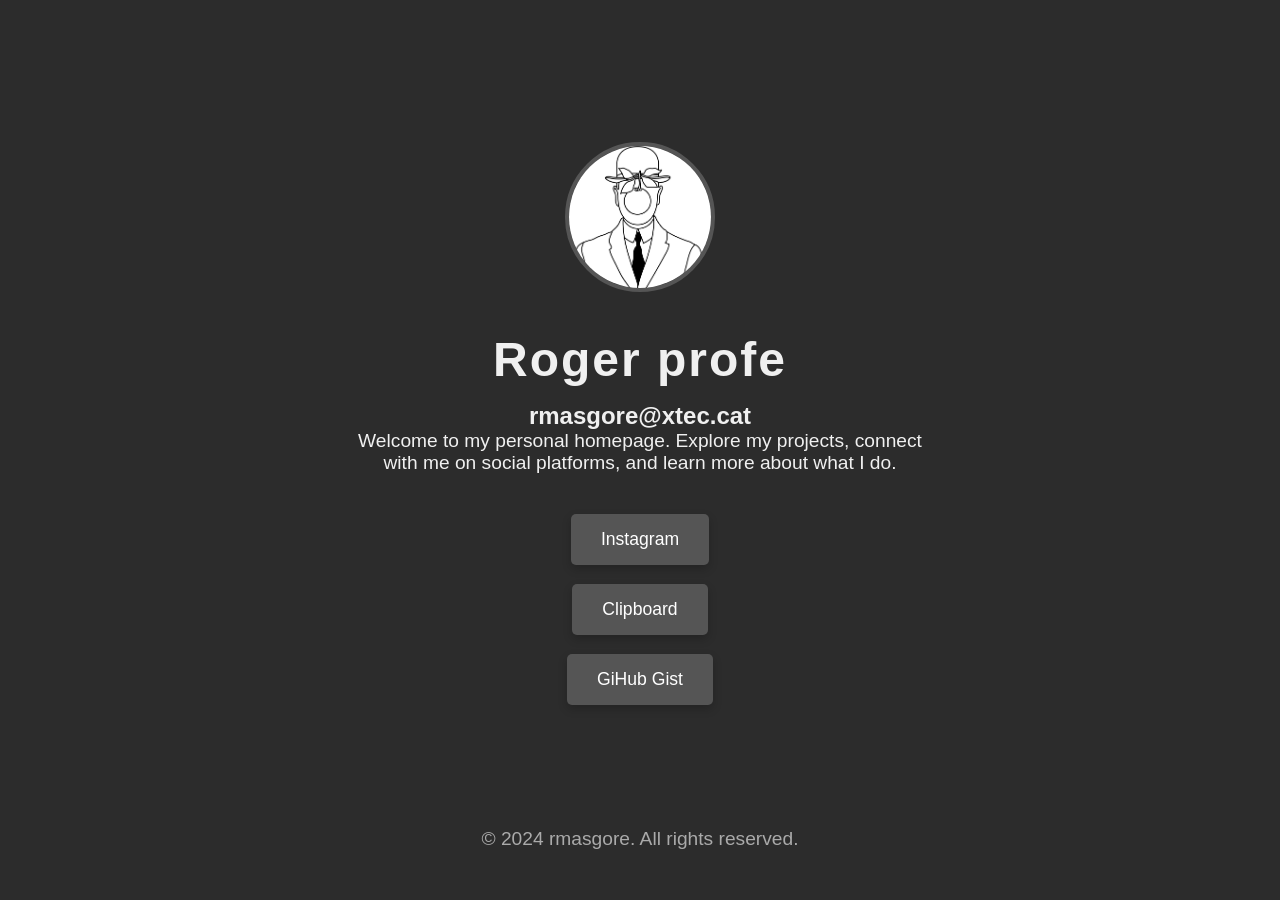
==== index.html @ 7fe9234c "Update index.html" ====
<!DOCTYPE html>
<html lang="en">
<head>
    <meta charset="UTF-8">
    <meta name="viewport" content="width=device-width, initial-scale=1.0">
    <title>Roger profe</title>
    <style>
        /* Reset and Base Styles */
        * {
            margin: 0;
            padding: 0;
            box-sizing: border-box;
        }
        body {
            background-color: #2c2c2c; /* Dark Grey */
            color: #f0f0f0;
            font-family: 'Segoe UI', Tahoma, Geneva, Verdana, sans-serif;
            display: flex;
            flex-direction: column;
            align-items: center;
            justify-content: center;
            min-height: 100vh;
            padding: 20px;
            text-align: center;
            position: relative;
        }
        h1 {
            font-size: 3rem;
            margin-top: 20px;
            margin-bottom: 15px;
            letter-spacing: 2px;
        }
        p {
            font-size: 1.2rem;
            margin-bottom: 40px;
            max-width: 600px;
        }

        /* Profile Picture Styles */
        .profile-picture {
            width: 150px;
            height: 150px;
            border-radius: 50%;
            object-fit: cover;
            border: 4px solid #555; /* Optional: Adds a border around the image */
            margin-bottom: 20px;
        }

        /* Updated Button Styles */
        .links {
            list-style: none;
            display: flex;
            flex-direction: column;
            gap: 15px;
            margin-bottom: 50px;
            padding: 0;
        }
        .links a {
            display: inline-block;
            text-decoration: none;
            color: #fff;
            background-color: #555; /* Grey Background */
            padding: 15px 30px;
            border-radius: 5px;
            font-size: 1.1rem;
            font-weight: 500;
            box-shadow: 0 4px 10px rgba(0, 0, 0, 0.2);
            transition: background-color 0.3s ease, transform 0.3s ease, box-shadow 0.3s ease;
            position: relative;
            overflow: hidden;
        }
        .links a::before {
            content: '';
            position: absolute;
            top: 50%;
            left: 50%;
            width: 300%;
            height: 300%;
            background: rgba(255, 255, 255, 0.1);
            border-radius: 5%;
            transform: translate(-50%, -50%) scale(0);
            transition: transform 0.5s ease;
            pointer-events: none;
        }
        .links a:hover {
            background-color: #777; /* Lighter Grey on Hover */
            transform: translateY(-3px);
            box-shadow: 0 8px 15px rgba(0, 0, 0, 0.3);
        }
        .links a:hover::before {
            transform: translate(-50%, -50%) scale(1);
        }

        /* Footer */
        footer {
            position: absolute;
            bottom: 10px;
            font-size: 0.9rem;
            color: #aaa;
        }

        /* Responsive Design */
        @media (max-width: 600px) {
            h1 {
                font-size: 2.5rem;
            }
            p {
                font-size: 1rem;
            }
            .links a {
                padding: 12px 25px;
                font-size: 1rem;
            }
            .profile-picture {
                width: 120px;
                height: 120px;
            }
        }
    </style>
</head>
<body>

    <!-- Profile Picture -->
    <img src="logo.png" alt="rmasgore's Profile Picture" class="profile-picture">

    <h1>Roger profe</h1>
    <h2>rmasgore@xtec.cat</h2>
    <p>Welcome to my personal homepage. Explore my projects, connect with me on social platforms, and learn more about what I do.</p>

    <ul class="links">
        <li><a href="https://instagram.com/rmasgore" target="_blank">Instagram</a></li>
        <li><a href="https://github.com/rmasgore/clipboard" target="_blank">Clipboard</a></li>
        <li><a href="https://gist.github.com/rmasgore" target="_blank">GiHub Gist</a></li>
    </ul>

    <footer>
        <p>&copy; 2024 rmasgore. All rights reserved.</p>
    </footer>

</body>
</html>
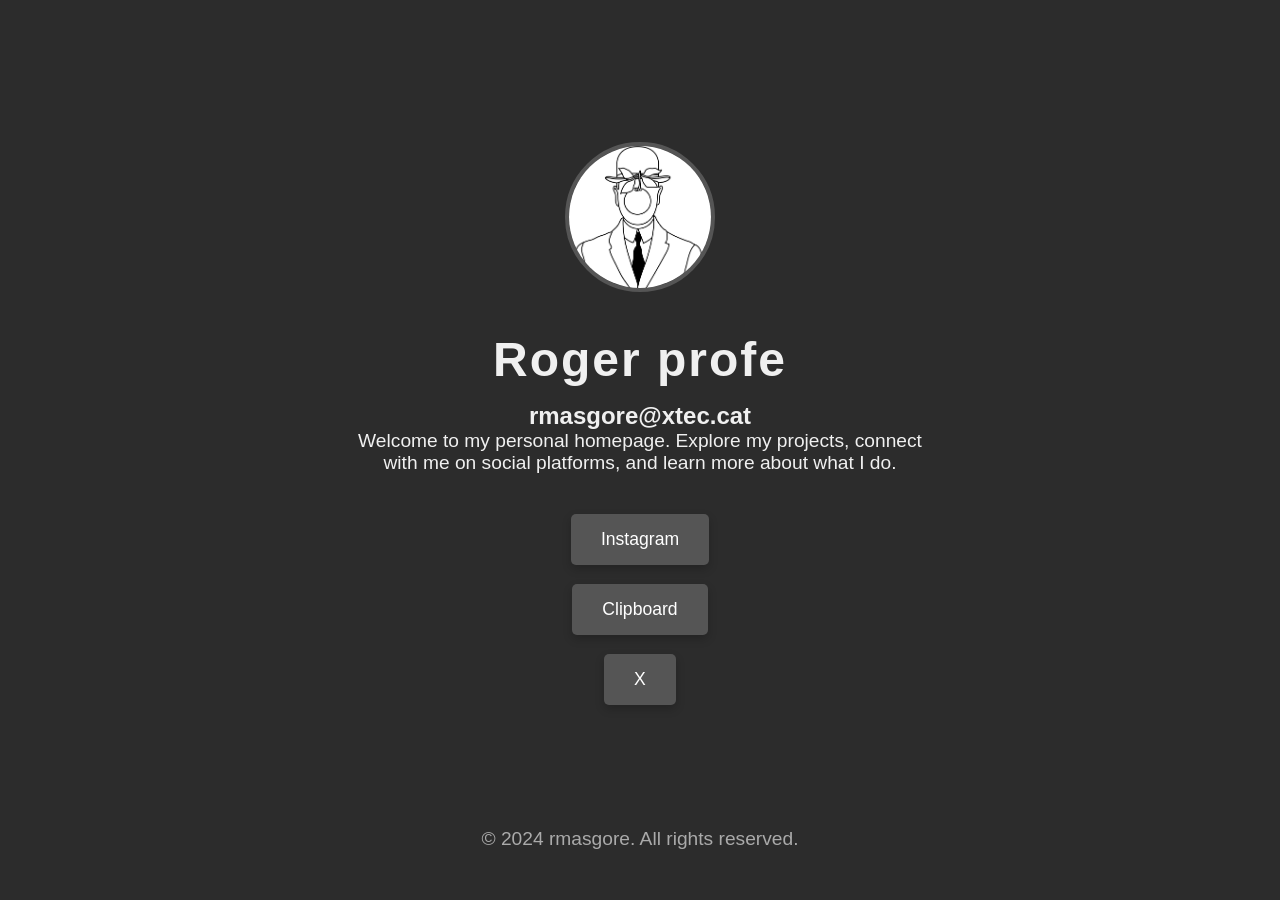
==== commit 960c1306: "Update index.html" ====
--- a/index.html
+++ b/index.html
@@ -130,7 +130,7 @@
     <ul class="links">
         <li><a href="https://instagram.com/rmasgore" target="_blank">Instagram</a></li>
         <li><a href="https://github.com/rmasgore/clipboard" target="_blank">Clipboard</a></li>
-        <li><a href="https://gist.github.com/rmasgore" target="_blank">GiHub Gist</a></li>
+        <li><a href="https://x.com/rmasgore" target="_blank">X</a></li>
     </ul>
 
     <footer>
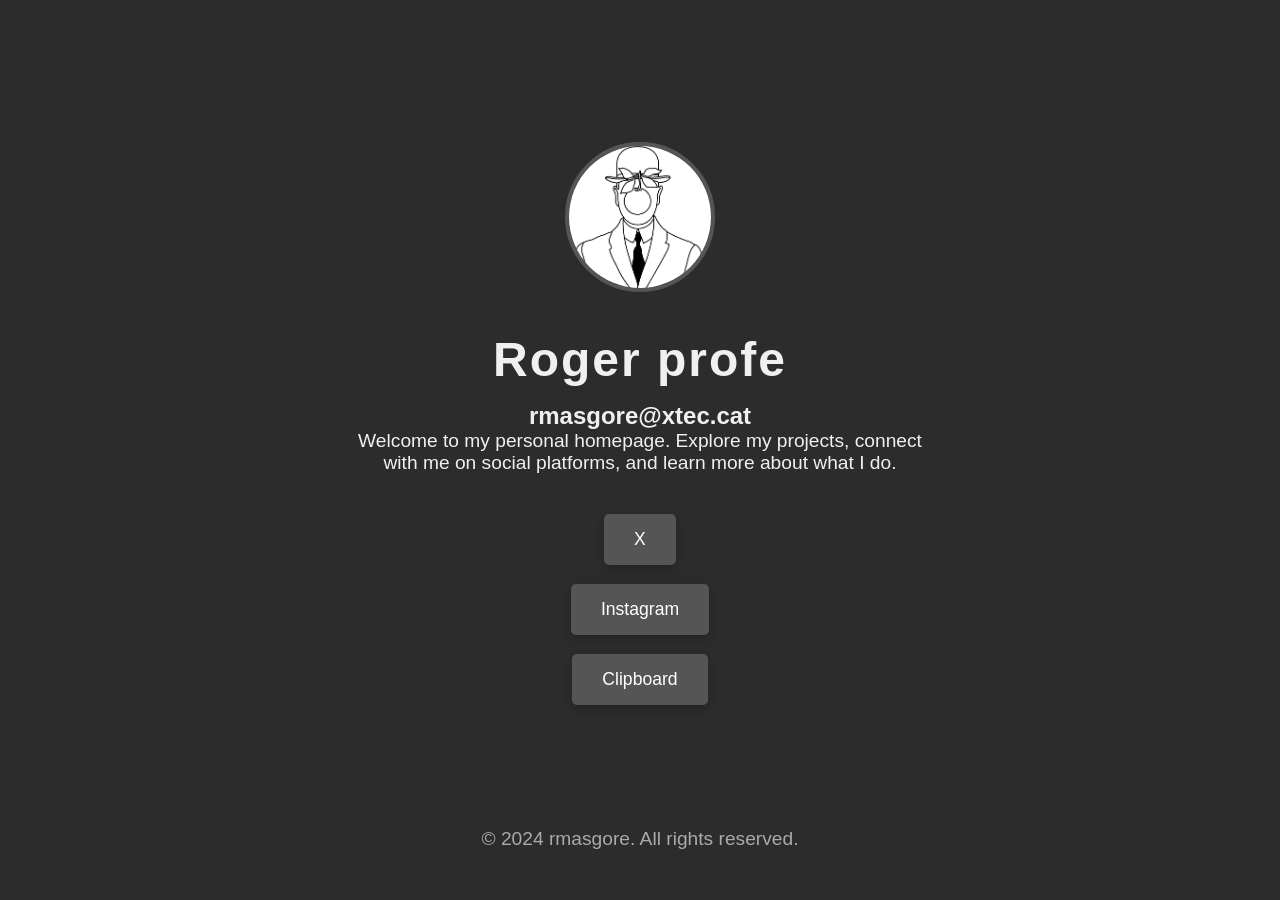
==== commit 0db38a0d: "Update index.html" ====
--- a/index.html
+++ b/index.html
@@ -128,9 +128,9 @@
     <p>Welcome to my personal homepage. Explore my projects, connect with me on social platforms, and learn more about what I do.</p>
 
     <ul class="links">
+        <li><a href="https://x.com/rmasgore" target="_blank">X</a></li>
         <li><a href="https://instagram.com/rmasgore" target="_blank">Instagram</a></li>
         <li><a href="https://github.com/rmasgore/clipboard" target="_blank">Clipboard</a></li>
-        <li><a href="https://x.com/rmasgore" target="_blank">X</a></li>
     </ul>
 
     <footer>
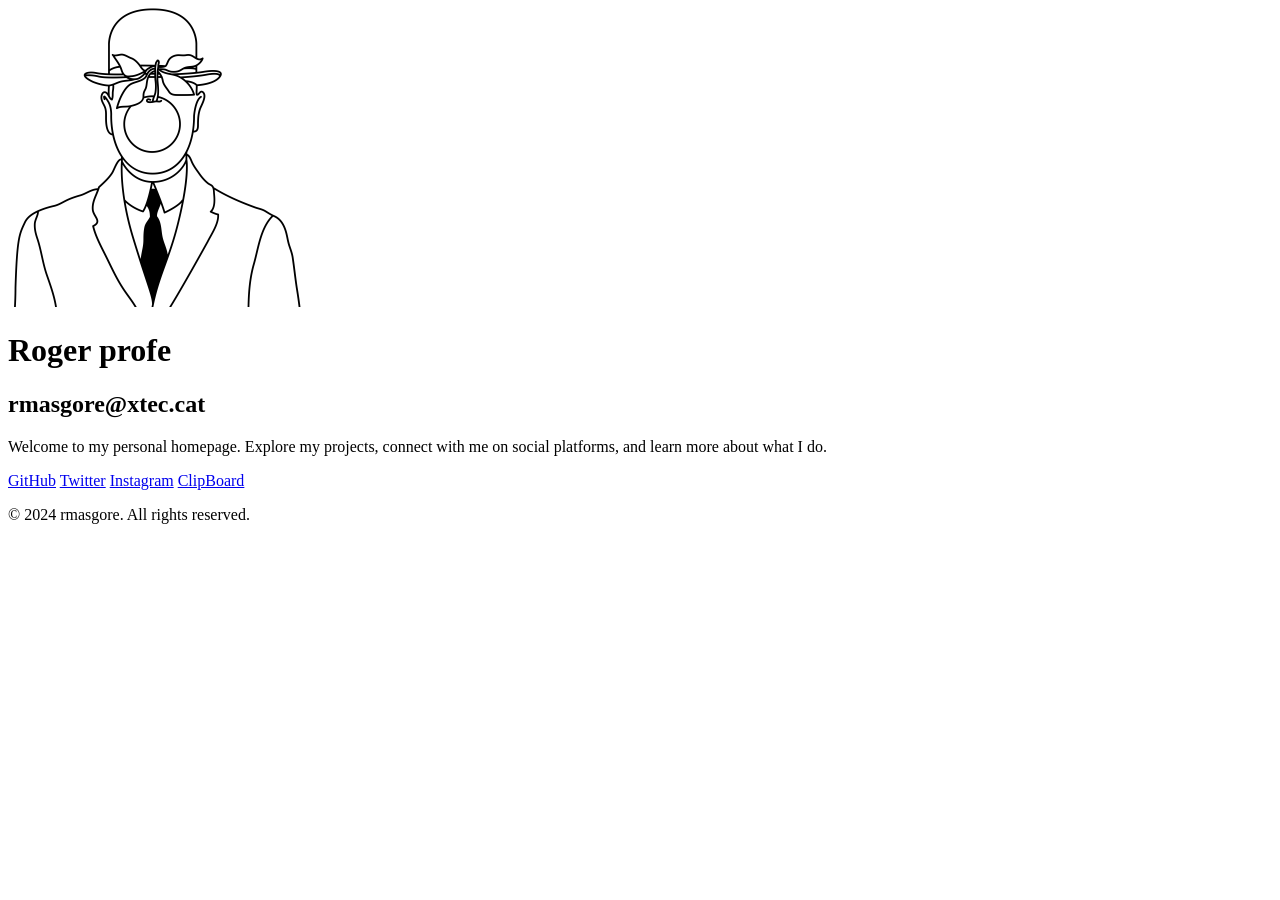
==== commit dea93152: "Update index.html" ====
--- a/index.html
+++ b/index.html
@@ -4,119 +4,7 @@
     <meta charset="UTF-8">
     <meta name="viewport" content="width=device-width, initial-scale=1.0">
     <title>Roger profe</title>
-    <style>
-        /* Reset and Base Styles */
-        * {
-            margin: 0;
-            padding: 0;
-            box-sizing: border-box;
-        }
-        body {
-            background-color: #2c2c2c; /* Dark Grey */
-            color: #f0f0f0;
-            font-family: 'Segoe UI', Tahoma, Geneva, Verdana, sans-serif;
-            display: flex;
-            flex-direction: column;
-            align-items: center;
-            justify-content: center;
-            min-height: 100vh;
-            padding: 20px;
-            text-align: center;
-            position: relative;
-        }
-        h1 {
-            font-size: 3rem;
-            margin-top: 20px;
-            margin-bottom: 15px;
-            letter-spacing: 2px;
-        }
-        p {
-            font-size: 1.2rem;
-            margin-bottom: 40px;
-            max-width: 600px;
-        }
-
-        /* Profile Picture Styles */
-        .profile-picture {
-            width: 150px;
-            height: 150px;
-            border-radius: 50%;
-            object-fit: cover;
-            border: 4px solid #555; /* Optional: Adds a border around the image */
-            margin-bottom: 20px;
-        }
-
-        /* Updated Button Styles */
-        .links {
-            list-style: none;
-            display: flex;
-            flex-direction: column;
-            gap: 15px;
-            margin-bottom: 50px;
-            padding: 0;
-        }
-        .links a {
-            display: inline-block;
-            text-decoration: none;
-            color: #fff;
-            background-color: #555; /* Grey Background */
-            padding: 15px 30px;
-            border-radius: 5px;
-            font-size: 1.1rem;
-            font-weight: 500;
-            box-shadow: 0 4px 10px rgba(0, 0, 0, 0.2);
-            transition: background-color 0.3s ease, transform 0.3s ease, box-shadow 0.3s ease;
-            position: relative;
-            overflow: hidden;
-        }
-        .links a::before {
-            content: '';
-            position: absolute;
-            top: 50%;
-            left: 50%;
-            width: 300%;
-            height: 300%;
-            background: rgba(255, 255, 255, 0.1);
-            border-radius: 5%;
-            transform: translate(-50%, -50%) scale(0);
-            transition: transform 0.5s ease;
-            pointer-events: none;
-        }
-        .links a:hover {
-            background-color: #777; /* Lighter Grey on Hover */
-            transform: translateY(-3px);
-            box-shadow: 0 8px 15px rgba(0, 0, 0, 0.3);
-        }
-        .links a:hover::before {
-            transform: translate(-50%, -50%) scale(1);
-        }
-
-        /* Footer */
-        footer {
-            position: absolute;
-            bottom: 10px;
-            font-size: 0.9rem;
-            color: #aaa;
-        }
-
-        /* Responsive Design */
-        @media (max-width: 600px) {
-            h1 {
-                font-size: 2.5rem;
-            }
-            p {
-                font-size: 1rem;
-            }
-            .links a {
-                padding: 12px 25px;
-                font-size: 1rem;
-            }
-            .profile-picture {
-                width: 120px;
-                height: 120px;
-            }
-        }
-    </style>
+    <link rel="stylesheet" href="styles.css">
 </head>
 <body>
 
@@ -127,11 +15,12 @@
     <h2>rmasgore@xtec.cat</h2>
     <p>Welcome to my personal homepage. Explore my projects, connect with me on social platforms, and learn more about what I do.</p>
 
-    <ul class="links">
-        <li><a href="https://x.com/rmasgore" target="_blank">X</a></li>
-        <li><a href="https://instagram.com/rmasgore" target="_blank">Instagram</a></li>
-        <li><a href="https://github.com/rmasgore/clipboard" target="_blank">Clipboard</a></li>
-    </ul>
+    <div class="links">
+        <a href="https://github.com/rmasgore" class="link" target="_blank">GitHub</a>
+        <a href="https://x.com/rmasgore" class="link" target="_blank">Twitter</a>
+        <a href="https://instagram.com/rmasgore" class="link" target="_blank">Instagram</a>
+        <a href="https://github.com/rmasgore/clipboard" class="link" target="_blank">ClipBoard</a>
+    </div>
 
     <footer>
         <p>&copy; 2024 rmasgore. All rights reserved.</p>
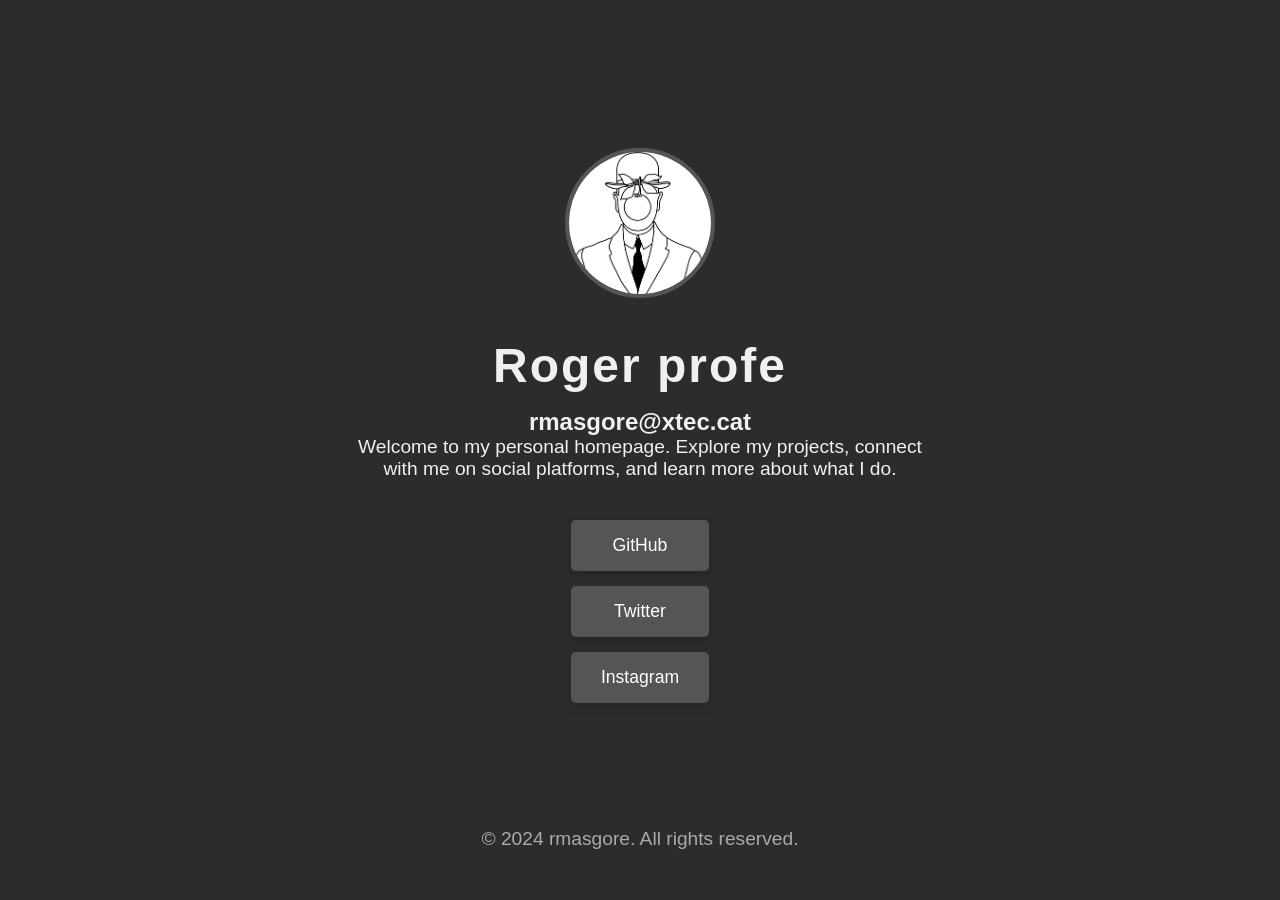
==== commit 3d79fd68: "Update index.html" ====
--- a/index.html
+++ b/index.html
@@ -19,7 +19,6 @@
         <a href="https://github.com/rmasgore" class="link" target="_blank">GitHub</a>
         <a href="https://x.com/rmasgore" class="link" target="_blank">Twitter</a>
         <a href="https://instagram.com/rmasgore" class="link" target="_blank">Instagram</a>
-        <a href="https://github.com/rmasgore/clipboard" class="link" target="_blank">ClipBoard</a>
     </div>
 
     <footer>
--- a/styles.css
+++ b/styles.css
@@ -0,0 +1,111 @@
+ /* Reset and Base Styles */
+ * {
+    margin: 0;
+    padding: 0;
+    box-sizing: border-box;
+}
+body {
+    background-color: #2c2c2c; /* Dark Grey */
+    color: #f0f0f0;
+    font-family: 'Segoe UI', Tahoma, Geneva, Verdana, sans-serif;
+    display: flex;
+    flex-direction: column;
+    align-items: center;
+    justify-content: center;
+    min-height: 100vh;
+    padding: 20px;
+    text-align: center;
+    position: relative;
+}
+h1 {
+    font-size: 3rem;
+    margin-top: 20px;
+    margin-bottom: 15px;
+    letter-spacing: 2px;
+}
+p {
+    font-size: 1.2rem;
+    margin-bottom: 40px;
+    max-width: 600px;
+}
+
+/* Profile Picture Styles */
+.profile-picture {
+    width: 150px;
+    height: 150px;
+    border-radius: 50%;
+    object-fit: cover;
+    border: 4px solid #555; /* Optional: Adds a border around the image */
+    margin-bottom: 20px;
+}
+
+/* Updated Button Styles */
+.links {
+    list-style: none;
+    display: flex;
+    flex-direction: column;
+    gap: 15px;
+    margin-bottom: 50px;
+    padding: 0;
+}
+.links a {
+    display: inline-block;
+    text-decoration: none;
+    color: #fff;
+    background-color: #555; /* Grey Background */
+    padding: 15px 30px;
+    border-radius: 5px;
+    font-size: 1.1rem;
+    font-weight: 500;
+    box-shadow: 0 4px 10px rgba(0, 0, 0, 0.2);
+    transition: background-color 0.3s ease, transform 0.3s ease, box-shadow 0.3s ease;
+    position: relative;
+    overflow: hidden;
+}
+.links a::before {
+    content: '';
+    position: absolute;
+    top: 50%;
+    left: 50%;
+    width: 300%;
+    height: 300%;
+    background: rgba(255, 255, 255, 0.1);
+    border-radius: 5%;
+    transform: translate(-50%, -50%) scale(0);
+    transition: transform 0.5s ease;
+    pointer-events: none;
+}
+.links a:hover {
+    background-color: #777; /* Lighter Grey on Hover */
+    transform: translateY(-3px);
+    box-shadow: 0 8px 15px rgba(0, 0, 0, 0.3);
+}
+.links a:hover::before {
+    transform: translate(-50%, -50%) scale(1);
+}
+
+/* Footer */
+footer {
+    position: absolute;
+    bottom: 10px;
+    font-size: 0.9rem;
+    color: #aaa;
+}
+
+/* Responsive Design */
+@media (max-width: 600px) {
+    h1 {
+        font-size: 2.5rem;
+    }
+    p {
+        font-size: 1rem;
+    }
+    .links a {
+        padding: 12px 25px;
+        font-size: 1rem;
+    }
+    .profile-picture {
+        width: 120px;
+        height: 120px;
+    }
+}
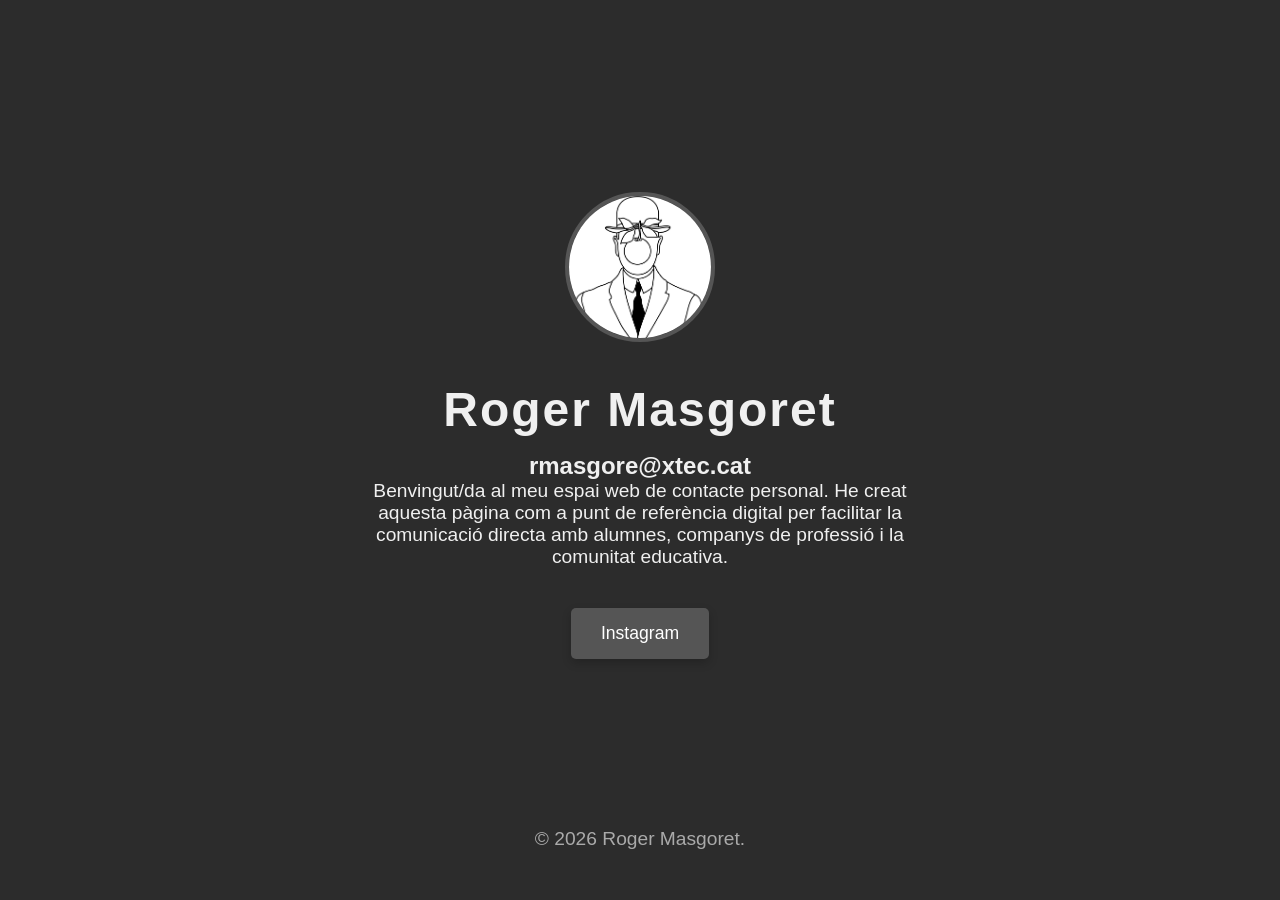
==== commit af0b703c: "Update index.html" ====
--- a/index.html
+++ b/index.html
@@ -3,7 +3,7 @@
 <head>
     <meta charset="UTF-8">
     <meta name="viewport" content="width=device-width, initial-scale=1.0">
-    <title>Roger profe</title>
+    <title>Roger Masgoret</title>
     <link rel="stylesheet" href="styles.css">
 </head>
 <body>
@@ -11,18 +11,16 @@
     <!-- Profile Picture -->
     <img src="logo.png" alt="rmasgore's Profile Picture" class="profile-picture">
 
-    <h1>Roger profe</h1>
+    <h1>Roger Masgoret</h1>
     <h2>rmasgore@xtec.cat</h2>
-    <p>Welcome to my personal homepage. Explore my projects, connect with me on social platforms, and learn more about what I do.</p>
+    <p>Benvingut/da al meu espai web de contacte personal. He creat aquesta pàgina com a punt de referència digital per facilitar la comunicació directa amb alumnes, companys de professió i la comunitat educativa.</p>
 
     <div class="links">
-        <a href="https://github.com/rmasgore" class="link" target="_blank">GitHub</a>
-        <a href="https://x.com/rmasgore" class="link" target="_blank">Twitter</a>
         <a href="https://instagram.com/rmasgore" class="link" target="_blank">Instagram</a>
     </div>
 
     <footer>
-        <p>&copy; 2024 rmasgore. All rights reserved.</p>
+        <p>&copy; 2026 Roger Masgoret.</p>
     </footer>
 
 </body>
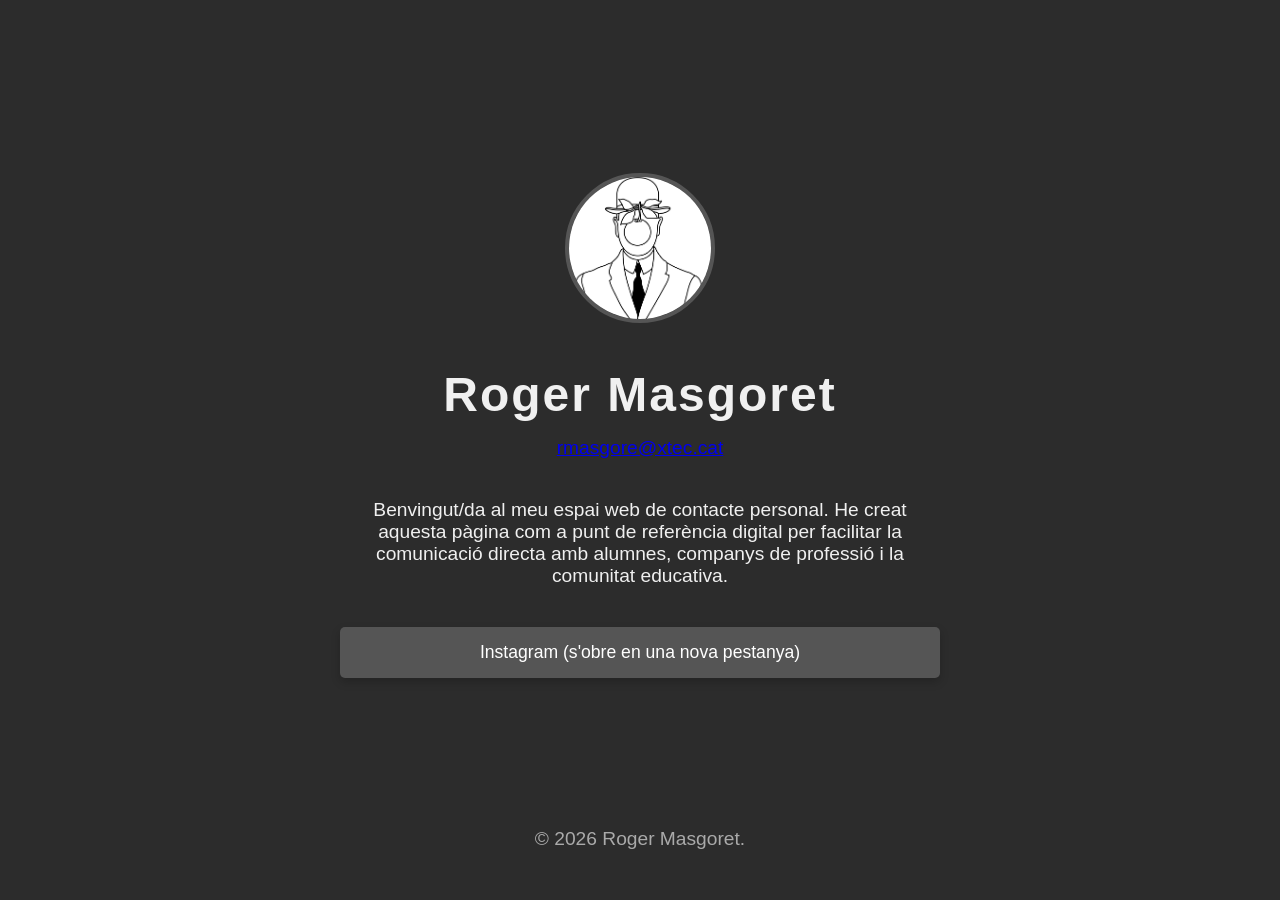
==== commit 13a79e31: "Update index.html" ====
--- a/index.html
+++ b/index.html
@@ -1,23 +1,27 @@
 <!DOCTYPE html>
-<html lang="en">
-<head>
+<html lang="ca"> <head>
     <meta charset="UTF-8">
     <meta name="viewport" content="width=device-width, initial-scale=1.0">
-    <title>Roger Masgoret</title>
+    <title>Roger Masgoret | Espai Web Personal</title>
     <link rel="stylesheet" href="styles.css">
 </head>
 <body>
 
-    <!-- Profile Picture -->
-    <img src="logo.png" alt="rmasgore's Profile Picture" class="profile-picture">
+    <main class="profile-card">
+        <img src="logo.png" alt="Fotografia de perfil de Roger Masgoret" class="profile-picture">
 
-    <h1>Roger Masgoret</h1>
-    <h2>rmasgore@xtec.cat</h2>
-    <p>Benvingut/da al meu espai web de contacte personal. He creat aquesta pàgina com a punt de referència digital per facilitar la comunicació directa amb alumnes, companys de professió i la comunitat educativa.</p>
+        <h1>Roger Masgoret</h1>
+        
+        <p class="email"><a href="mailto:rmasgore@xtec.cat">rmasgore@xtec.cat</a></p>
+        
+        <p class="bio">Benvingut/da al meu espai web de contacte personal. He creat aquesta pàgina com a punt de referència digital per facilitar la comunicació directa amb alumnes, companys de professió i la comunitat educativa.</p>
 
-    <div class="links">
-        <a href="https://instagram.com/rmasgore" class="link" target="_blank">Instagram</a>
-    </div>
+        <nav class="links" aria-label="Xarxes socials i contacte">
+            <a href="https://instagram.com/rmasgore" class="link" target="_blank" rel="noopener noreferrer">
+                Instagram <span class="sr-only">(s'obre en una nova pestanya)</span>
+            </a>
+        </nav>
+    </main>
 
     <footer>
         <p>&copy; 2026 Roger Masgoret.</p>
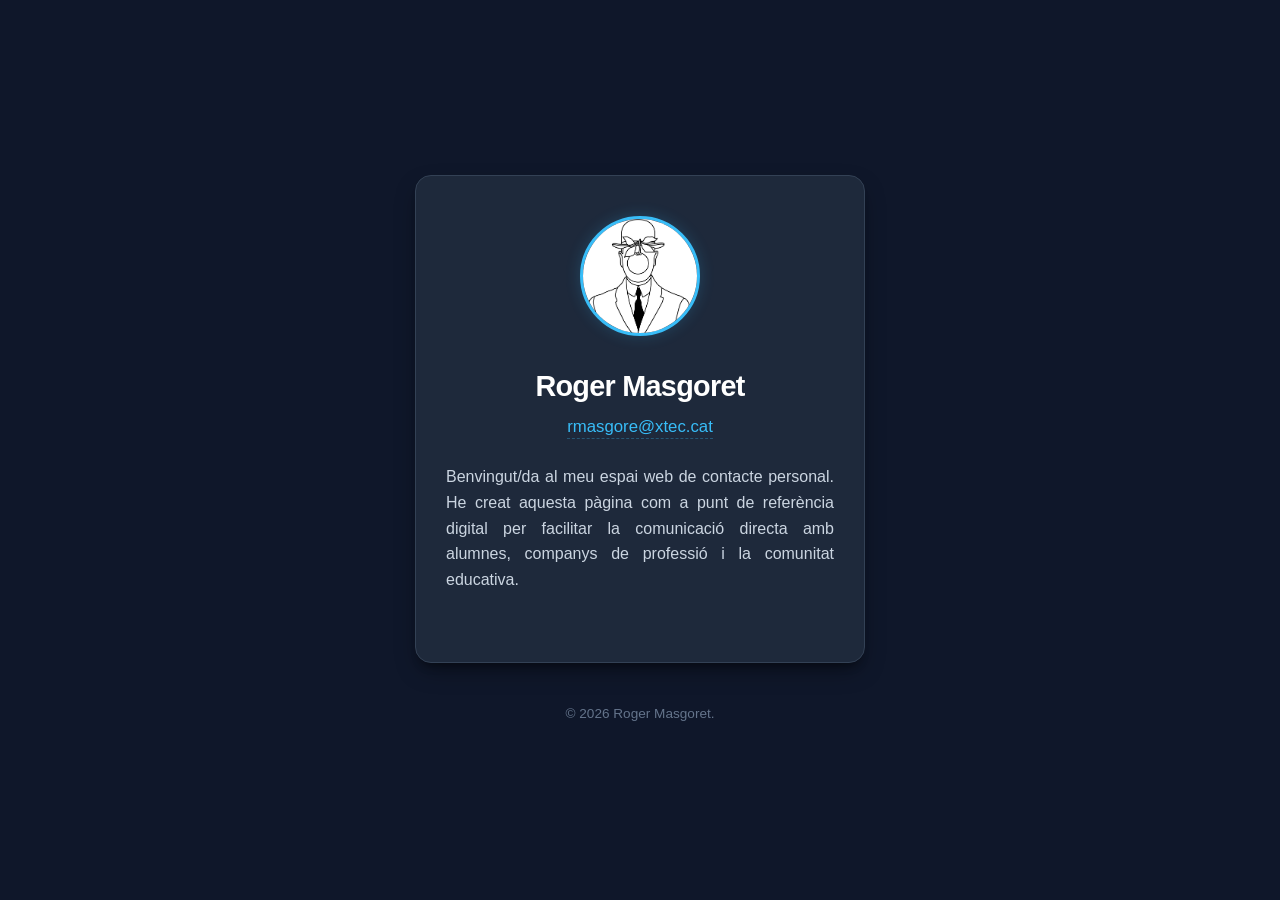
==== commit b68d0663: "Remove social media links from index.html Removed social media links from the navigation section." ====
--- a/index.html
+++ b/index.html
@@ -16,11 +16,6 @@
         
         <p class="bio">Benvingut/da al meu espai web de contacte personal. He creat aquesta pàgina com a punt de referència digital per facilitar la comunicació directa amb alumnes, companys de professió i la comunitat educativa.</p>
 
-        <nav class="links" aria-label="Xarxes socials i contacte">
-            <a href="https://instagram.com/rmasgore" class="link" target="_blank" rel="noopener noreferrer">
-                Instagram <span class="sr-only">(s'obre en una nova pestanya)</span>
-            </a>
-        </nav>
     </main>
 
     <footer>
--- a/styles.css
+++ b/styles.css
@@ -1,111 +1,146 @@
- /* Reset and Base Styles */
- * {
+/* ==========================================================================
+   ESTILS PER A LA TARGETA DIGITAL (MODE FOSC)
+   Dissenyat per a: Roger Masgoret
+   ========================================================================== */
+
+/* 1. Reseteig bàsic i caixa de model */
+* {
+    box-sizing: border-box;
     margin: 0;
     padding: 0;
-    box-sizing: border-box;
 }
+
+/* 2. Variables de color (Paleta Slate moderna i neta) */
+:root {
+    --bg-main: #0f172a;        /* Fons general de la pàgina (Slate 900) */
+    --bg-card: #1e293b;        /* Fons de la targeta interior (Slate 800) */
+    --border-card: #334155;    /* Sutil vora per donar profunditat (Slate 700) */
+    --text-primary: #ffffff;   /* Títols i elements principals */
+    --text-secondary: #cbd5e1; /* Text de la descripció (Slate 300) */
+    --text-muted: #64748b;     /* Text del peu de pàgina (Slate 500) */
+    --accent: #38bdf8;         /* Color destacat / Enllaços (Sky 400) */
+    --accent-hover: #7dd3fc;   /* Color en passar el ratolí (Sky 300) */
+}
+
+/* 3. Estils del cos (Body) */
 body {
-    background-color: #2c2c2c; /* Dark Grey */
-    color: #f0f0f0;
-    font-family: 'Segoe UI', Tahoma, Geneva, Verdana, sans-serif;
+    font-family: -apple-system, BlinkMacSystemFont, "Segoe UI", Roboto, Helvetica, Arial, sans-serif;
+    background-color: var(--bg-main);
+    color: var(--text-secondary);
+    line-height: 1.6;
     display: flex;
     flex-direction: column;
     align-items: center;
     justify-content: center;
-    min-height: 100vh;
+    min-height: 100vh; /* Centra el contingut verticalment a la pantalla */
     padding: 20px;
-    text-align: center;
-    position: relative;
-}
-h1 {
-    font-size: 3rem;
-    margin-top: 20px;
-    margin-bottom: 15px;
-    letter-spacing: 2px;
-}
-p {
-    font-size: 1.2rem;
-    margin-bottom: 40px;
-    max-width: 600px;
 }
 
-/* Profile Picture Styles */
-.profile-picture {
-    width: 150px;
-    height: 150px;
-    border-radius: 50%;
-    object-fit: cover;
-    border: 4px solid #555; /* Optional: Adds a border around the image */
-    margin-bottom: 20px;
+/* 4. Contenidor principal (Targeta) */
+.profile-card {
+    background-color: var(--bg-card);
+    border: 1px solid var(--border-card);
+    border-radius: 16px;
+    padding: 40px 30px;
+    max-width: 450px;
+    width: 100%;
+    text-align: center;
+    box-shadow: 0 10px 25px -5px rgba(0, 0, 0, 0.4), 
+                0 8px 10px -6px rgba(0, 0, 0, 0.4);
 }
 
-/* Updated Button Styles */
-.links {
-    list-style: none;
-    display: flex;
-    flex-direction: column;
-    gap: 15px;
-    margin-bottom: 50px;
-    padding: 0;
-}
-.links a {
-    display: inline-block;
-    text-decoration: none;
-    color: #fff;
-    background-color: #555; /* Grey Background */
-    padding: 15px 30px;
-    border-radius: 5px;
-    font-size: 1.1rem;
-    font-weight: 500;
-    box-shadow: 0 4px 10px rgba(0, 0, 0, 0.2);
-    transition: background-color 0.3s ease, transform 0.3s ease, box-shadow 0.3s ease;
-    position: relative;
-    overflow: hidden;
-}
-.links a::before {
-    content: '';
-    position: absolute;
-    top: 50%;
-    left: 50%;
-    width: 300%;
-    height: 300%;
-    background: rgba(255, 255, 255, 0.1);
-    border-radius: 5%;
-    transform: translate(-50%, -50%) scale(0);
-    transition: transform 0.5s ease;
-    pointer-events: none;
-}
-.links a:hover {
-    background-color: #777; /* Lighter Grey on Hover */
-    transform: translateY(-3px);
-    box-shadow: 0 8px 15px rgba(0, 0, 0, 0.3);
-}
-.links a:hover::before {
-    transform: translate(-50%, -50%) scale(1);
+/* 5. Elements de perfil (Imatge i Títols) */
+.profile-picture {
+    width: 120px;
+    height: 120px;
+    border-radius: 50%; /* Fa la imatge completament rodona */
+    object-fit: cover;   /* Evita que la imatge es deformi */
+    border: 3px solid var(--accent); /* Marc d'accent */
+    margin-bottom: 20px;
+    box-shadow: 0 0 15px rgba(56, 189, 248, 0.2); /* Sutil resplendor blau */
 }
 
-/* Footer */
-footer {
-    position: absolute;
-    bottom: 10px;
-    font-size: 0.9rem;
-    color: #aaa;
+h1 {
+    color: var(--text-primary);
+    font-size: 1.8rem;
+    font-weight: 700;
+    margin-bottom: 4px;
+    letter-spacing: -0.025em;
 }
 
-/* Responsive Design */
-@media (max-width: 600px) {
-    h1 {
-        font-size: 2.5rem;
-    }
-    p {
-        font-size: 1rem;
-    }
-    .links a {
-        padding: 12px 25px;
-        font-size: 1rem;
-    }
-    .profile-picture {
-        width: 120px;
-        height: 120px;
-    }
+/* 6. Enllaç del correu electrònic */
+.email {
+    margin-bottom: 24px;
 }
+
+.email a {
+    color: var(--accent);
+    text-decoration: none;
+    font-weight: 500;
+    font-size: 1.05rem;
+    border-bottom: 1px dashed rgba(56, 189, 248, 0.3);
+    padding-bottom: 2px;
+    transition: color 0.2s, border-color 0.2s;
+}
+
+.email a:hover {
+    color: var(--accent-hover);
+    border-bottom-color: var(--accent-hover);
+}
+
+/* 7. Biografia / Descripció */
+.bio {
+    font-size: 1rem;
+    color: var(--text-secondary);
+    margin-bottom: 30px;
+    text-align: justify; /* Justificat o 'center' segons prefereixis */
+}
+
+/* 8. Botons i enllaços de xarxes socials */
+.links {
+    margin-top: 10px;
+}
+
+.link {
+    display: inline-block;
+    background-color: var(--accent);
+    color: var(--bg-main); /* El text del botó pren el color fosc del fons */
+    font-weight: 600;
+    text-decoration: none;
+    padding: 12px 32px;
+    border-radius: 8px;
+    transition: background-color 0.2s, transform 0.1s ease;
+}
+
+.link:hover {
+    background-color: var(--accent-hover);
+    transform: translateY(-1px); /* Efecte d'elevació sutil */
+}
+
+.link:active {
+    transform: translateY(1px);
+}
+
+/* 9. Peu de pàgina */
+footer {
+    margin-top: 40px;
+    text-align: center;
+}
+
+footer p {
+    color: var(--text-muted);
+    font-size: 0.85rem;
+}
+
+/* 10. Accessibilitat (Classes per amagar text visualment) */
+.sr-only {
+    position: absolute;
+    width: 1px;
+    height: 1px;
+    padding: 0;
+    margin: -1px;
+    overflow: hidden;
+    clip: rect(0, 0, 0, 0);
+    white-space: nowrap;
+    border: 0;
+}
